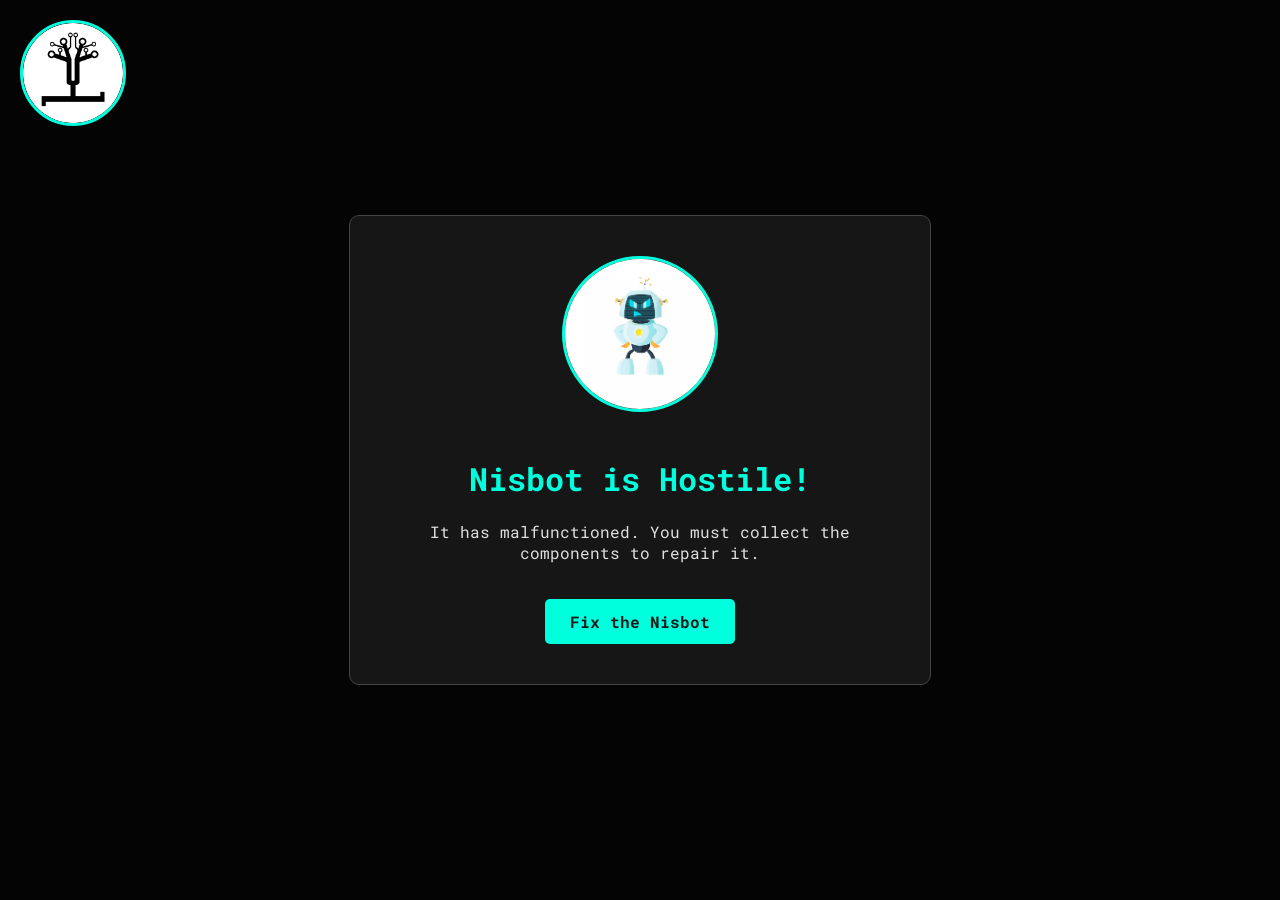
==== public/index.html @ b65966bc "initial commit" ====
<!DOCTYPE html>
<html lang="en">
<head>
    <meta charset="UTF-8">
    <meta name="viewport" content="width=device-width, initial-scale=1.0">
    <title>Nisbot's Repair</title>
    <link rel="stylesheet" href="style.css">
    <link rel="preconnect" href="https://fonts.googleapis.com">
    <link rel="preconnect" href="https://fonts.gstatic.com" crossorigin>
    <link href="https://fonts.googleapis.com/css2?family=Roboto+Mono:wght@400;700&display=swap" rel="stylesheet">
</head>
<body>
    <img src="assests/logo.jpg" alt="Nisbot Logo" class="page-logo">
    

    <!-- WIN SCREEN -->
    <div id="win-screen" class="splash-screen hidden">
        <div class="splash-content">
            <img src="assests/happy-robot.jpg" alt="Happy Robot" class="splash-robot">
            <div id="win-message"></div>
            <p id="submit-status">Updating your score...</p>
            <a href="leaderboard.html" class="button">View Leaderboard</a>
        </div>
    </div>

    <div id="game-over-screen" class="splash-screen hidden">
        <div class="splash-content">
            <div id="game-over-message"></div>
        </div>
    </div>

    <div id="life-lost-screen" class="splash-screen hidden">
        <div class="splash-content">
            <h2 id="life-lost-message"></h2>
        </div>
    </div>

    <!-- MAIN GAME CONTAINER -->
    <div class="game-container hidden">
        <header>
            <h1>Nisbot's Repair</h1>
            <div class="stats">
                <div id="score-display">Score: 0</div>
                <div id="chips-display">Chips: 0 / 8</div>
                <div id="lives-display">Lives: 5</div>
            </div>
        </header>

        <div class="game-area">
            <main>
                <div id="game-board"></div>
            </main>

            <div class="instructions">
                <h2>How to Play</h2>
                <p><strong>Objective:</strong> Collect all 8 chips (⚙️) and repair Nisbot (🤖).</p>
                <p><strong>Controls:</strong></p>
                <ul>
                    <li><strong>Arrow Keys:</strong> Move your repair-person (🧑‍🔧).</li>
                    <li><strong>'E' Key:</strong> Pick up a chip or repair Nisbot.</li>
                </ul>
                <p><strong>Hazards:</strong> Avoid pits (⚫) and do not approach Nisbot before you have all 8 chips!</p>
            </div>
        </div>

        <footer>
            <div id="message-display">Welcome! Find the chips to repair Nisbot.</div>
            <div id="sensory-display"></div>
        </footer>
    </div>
    <script src="script.js"></script>
</body>
</html>
---- public/style.css ----
/* General Body and Font Styling */
body {
    font-family: 'Roboto Mono', monospace;
    /* The background image you requested */
    background-image: url('/assests/background.jpg');
    background-size: cover;
    background-position: center;
    background-attachment: fixed;
    background-color: #1a1a1a; /* Fallback color */
    color: #e0e0e0;
    display: flex;
    justify-content: center;
    align-items: center;
    min-height: 100vh;
    margin: 0;
    font-size: 16px;
}

/* Utility Class */
.hidden {
    display: none !important;
}

/* Splash Screens & Modals */
.splash-screen {
    position: fixed;
    top: 0;
    left: 0;
    width: 100%;
    height: 100%;
    background: rgba(0, 0, 0, 0.85);
    display: flex;
    justify-content: center;
    align-items: center;
    text-align: center;
    z-index: 100;
}

.splash-content, .auth-content, .leaderboard-content, .instructions, header, footer {
    /* Semi-transparent background for readability */
    background: rgba(26, 26, 26, 0.85);
    backdrop-filter: blur(4px);
    -webkit-backdrop-filter: blur(4px);
    padding: 40px;
    border-radius: 10px;
    border: 1px solid #444;
}

.splash-content, .auth-content, .leaderboard-content {
    max-width: 500px;
}

.splash-robot {
    width: 150px;
    height: 150px;
    object-fit: cover;
    border-radius: 50%;
    border: 3px solid #00ffdd;
    margin-bottom: 20px;
}

h1, h2, h3 {
    color: #00ffdd;
}

button, a.button {
    background-color: #00ffdd;
    color: #1a1a1a;
    border: none;
    padding: 12px 25px;
    font-family: 'Roboto Mono', monospace;
    font-size: 1em;
    font-weight: bold;
    cursor: pointer;
    border-radius: 5px;
    margin-top: 20px;
    transition: background-color 0.3s, transform 0.2s;
    text-decoration: none;
    display: inline-block;
}

button:hover, a.button:hover {
    background-color: #00b39b;
    transform: scale(1.05);
}

/* Game Container and Layout */
.game-container {
    display: flex;
    flex-wrap: wrap;
    align-items: flex-start;
    gap: 20px;
    padding: 20px;
    max-width: 1200px;
    width: 100%;
    justify-content: center;
}

.game-area {
    display: flex;
    gap: 20px;
    width: 100%;
    justify-content: center;
    align-items: flex-start;
}

header, footer {
    width: 100%;
    text-align: center;
    padding: 10px;
    border-radius: 8px;
}

.stats {
    display: flex;
    justify-content: center;
    gap: 30px;
    font-size: 1.2em;
}

main {
    flex-basis: 620px; /* Accommodate 10x10 grid of 60px cells + padding */
}

/* Game Board */
#game-board {
    display: grid;
    grid-template-columns: repeat(10, 60px);
    grid-template-rows: repeat(10, 60px);
    gap: 2px;
    background-color: #111;
    border: 2px solid #00ffdd;
    padding: 5px;
}

.cell {
    width: 60px;
    height: 60px;
    background-color: #333;
    font-size: 2em;
    display: flex;
    justify-content: center;
    align-items: center;
    position: relative;
}

.cell.visited {
    background-color: #4d4d4d;
}

.cell.player-location {
    background-color: gold;
}

.sensory-cue {
    position: absolute;
    bottom: 2px;
    right: 2px;
    font-size: 0.5em;
}

/* Instructions Side Panel */
.instructions {
    flex-basis: 300px;
    padding: 20px;
    border-radius: 8px;
    align-self: flex-start;
}

.leaderboard-content ol {
    list-style-type: decimal;
    padding-left: 20px;
    text-align: left;
}

.leaderboard-content li {
    padding: 8px 0;
    border-bottom: 1px solid #444;
    font-size: 1.1em;
}

.leaderboard-content li:last-child {
    border-bottom: none;
}

.auth-content input {
    width: 80%;
    padding: 12px;
    margin-top: 20px;
    margin-bottom: 10px;
    border-radius: 5px;
    border: 1px solid #555;
    background: #333;
    color: #e0e0e0;
    font-family: 'Roboto Mono', monospace;
    font-size: 1.1em;
    text-align: center;
}

.auth-content button {
    width: 85%;
}

#auth-status {
    margin-top: 15px;
    height: 20px;
}

#submit-status {
    margin-top: 15px;
    height: 20px;
}

.page-logo {
    position: absolute;
    top: 20px;
    left: 20px;
    width: 100px;
    height: 100px;
    border-radius: 50%;
    border: 3px solid #00ffdd;
    z-index: 101;
}
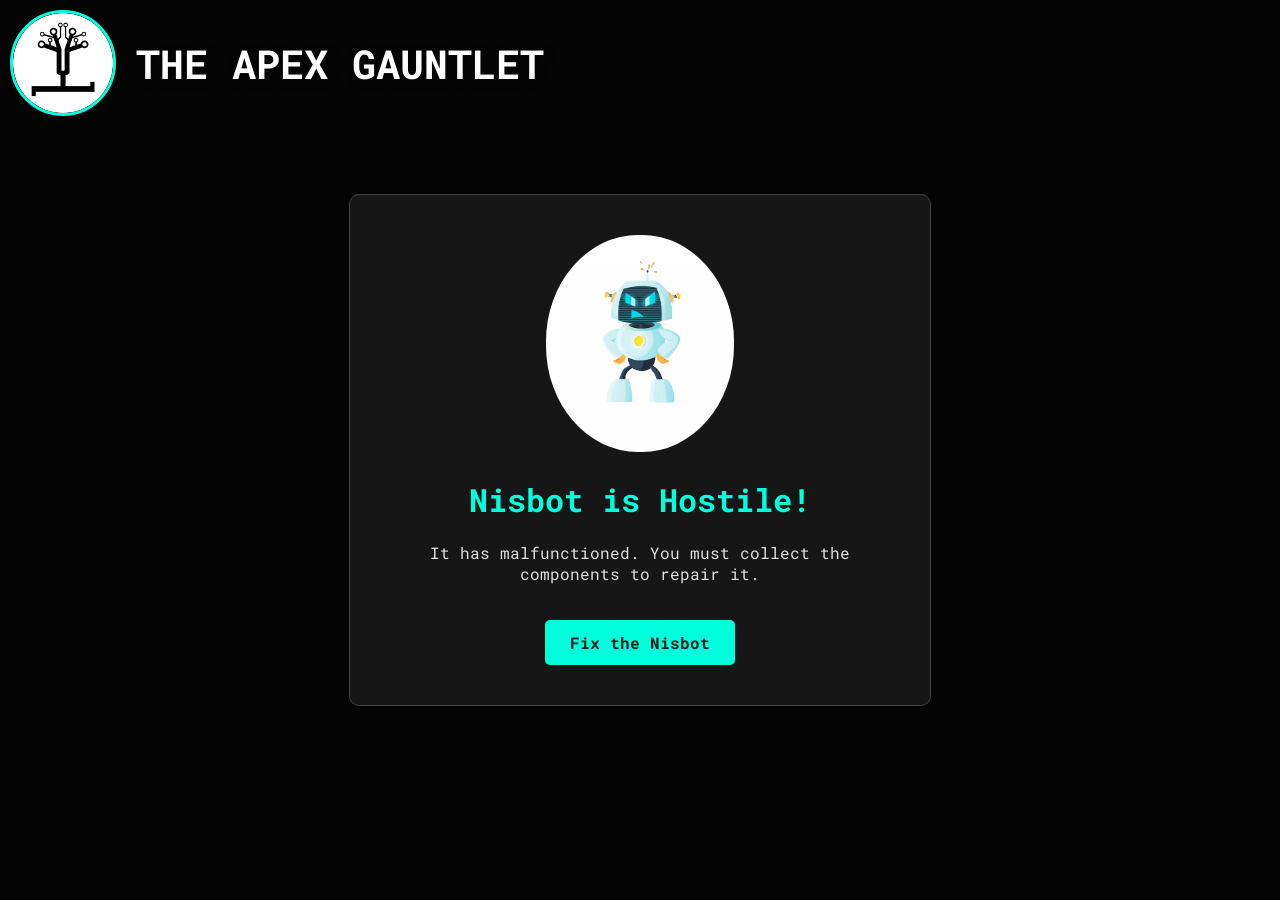
==== commit 7ea75f7a: "handled edge casess" ====
--- a/public/index.html
+++ b/public/index.html
@@ -10,8 +10,9 @@
     <link href="https://fonts.googleapis.com/css2?family=Roboto+Mono:wght@400;700&display=swap" rel="stylesheet">
 </head>
 <body>
-    <img src="assests/logo.jpg" alt="Nisbot Logo" class="page-logo">
-    
+    <div class="logo-container">
+        <img src="assests/logo.jpg" alt="Nisbot Logo" class="page-logo">
+    </div>
 
     <!-- WIN SCREEN -->
     <div id="win-screen" class="splash-screen hidden">
@@ -38,6 +39,7 @@
     <!-- MAIN GAME CONTAINER -->
     <div class="game-container hidden">
         <header>
+            <h1>APEX BRACKET</h1>
             <h1>Nisbot's Repair</h1>
             <div class="stats">
                 <div id="score-display">Score: 0</div>
--- a/public/style.css
+++ b/public/style.css
@@ -1,5 +1,6 @@
 /* General Body and Font Styling */
 body {
+    position: relative; /* Set positioning context */
     font-family: 'Roboto Mono', monospace;
     /* The background image you requested */
     background-image: url('/assests/background.jpg');
@@ -211,13 +212,35 @@
     height: 20px;
 }
 
+.logo-container {
+    position: absolute;
+    top: 0;
+    left: 0;
+    display: flex;
+    align-items: center;
+    z-index: 101;
+    padding: 10px;
+}
+
 .page-logo {
-    position: absolute;
-    top: 20px;
-    left: 20px;
     width: 100px;
     height: 100px;
+     top: 0;
+    left: 0;
     border-radius: 50%;
     border: 3px solid #00ffdd;
-    z-index: 101;
-}
+    margin-right: 20px;
+}
+
+.event-title {
+    font-size: 2.5em;
+    font-weight: bold;
+    color: #ffffff;
+    text-shadow: 2px 2px 8px rgba(0, 0, 0, 0.7);
+}
+.angry-logo {
+   width: 188px;
+    height: 217px;
+    object-fit: cover;
+    border-radius: 49%;
+}
